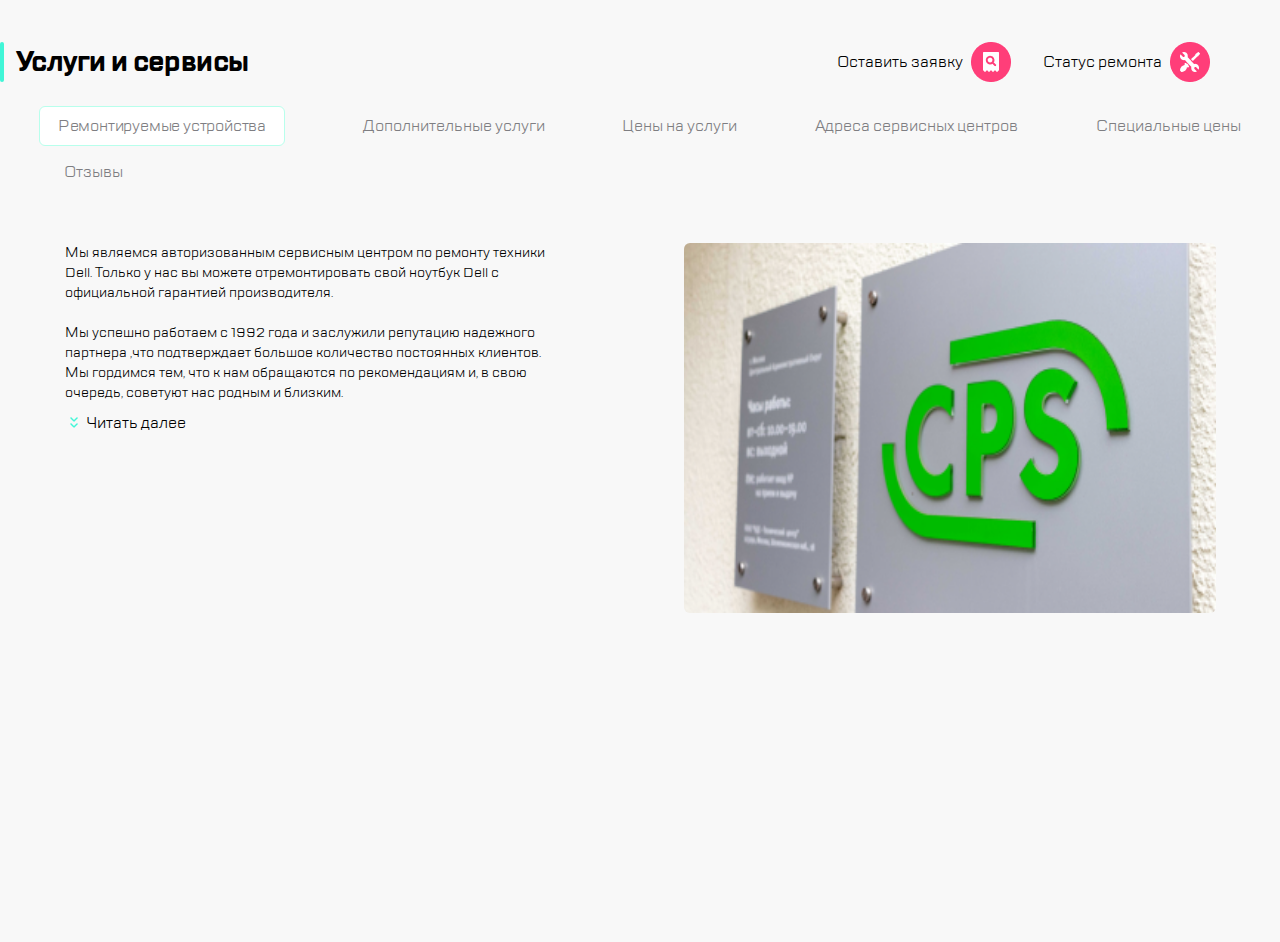
==== index.html @ 3fef799e "Rename figma.html to index.html" ====
<!doctype html>
<html lang="ru">
<head>
    <meta charset="UTF-8">
    <meta name="viewport"
          content="width=device-width, user-scalable=no, initial-scale=1.0, maximum-scale=1.0, minimum-scale=1.0">
    <meta http-equiv="X-UA-Compatible" content="ie=edge">
    <link rel="stylesheet" href="style.css">
<link rel="stylesheet" href="fonts/stylesheet.css">
    <meta name="viewport" content="width=device-width, initial-scale=1, maximum-scale=1 ">
    <title>Document</title>
</head>
<body>

<header class="header">
    <div class="header-burger"> <img src="img/header/burger.png" alt="меню"> </div>
    <div class="header-logo"> <img src="img/header/logo.png" alt="логотип"> </div>

    <nav class="header-menu">
               <ul class="header-menu__icon">
           <li class="header-menu__icon-1">
               <img src="img/header/call.png" alt="иконка телефон">
           </li>
            <li class="header-menu__icon-2">
                <img src="img/header/chat.png" alt=" иконка чат">
            </li>
            <li class="header-menu__icon-3">
                <img src="img/header/profile.png" alt=" иконка профиль">
            </li>
            <li  class="header-menu__icon-4">
        <img src="img/header/checkstatus.png" alt="иконка оставить заявку">
   <p class="header-menu__icon_active-text">Оставить заявку</p>
            </li>
                   <li class="header-menu__icon-5">
     <img src="img/header/repair.png" alt="иконка ремонт">
           <p class="header-menu__icon_active-text"> Статус ремонта</p>
            </li>
               </ul>
           </nav>
</header>

<main class="content">
    <section class="content-menu">
    <h1> Услуги и сервисы</h1>
    <ul class="content-menu__item">
        <li class="content-menu__item-list_1">Ремонтируемые устройства</li>
        <li class="content-menu__item-list_2">Дополнительные услуги</li>
        <li class="content-menu__item-list_3">Цены на услуги</li>
        <li class="content-menu__item-list_4">Адреса сервисных центров</li>
        <li class="content-menu__item-list_5">Специальные цены</li>
        <li class="content-menu__item-list_6">Отзывы</li>
    </ul>
    </section>

 <section class="content-about">
    <div class="content-about__text">
       <p class="content-about__text_part-one">Мы являемся авторизованным сервисным центром по ремонту техники Dell. Только у нас вы можете отремонтировать свой ноутбук Dell с официальной гарантией производителя.</p>
<br>
        <p class="content-about__text_part-two"> Мы успешно работаем с 1992 года и заслужили репутацию надежного партнера
        <span class="content-about__text_part-three">,что подтверждает большое количество постоянных клиентов. Мы гордимся тем, что к нам обращаются по рекомендациям и, в свою очередь, советуют нас родным и близким.</span></p>
        <p class="content-about__text_continuation"> <img  src="img/icon.png" alt="указатель вниз">
        Читать далее</p>
     </div>
     <div class="content-about__image"> <img alt="фото логотипа компании" src="img/bg.png"></div>

    </section>
  </main>
</body>
</html>
---- style.css ----
*{
    margin: 0;
    padding: 0;
}
body {
    overflow: scroll;
    font-family: 'TT Lakes';
}
li{
    text-decoration: none;
    list-style: none;
}
a{
    text-decoration: none;
}
/* Заголовок */

/* Заголовок-конец */

/* Главное меню */
.content{
    background-color: #f8f8f8;
}
h1{
    font-size: 28px;
    line-height: 40px;
    letter-spacing: -0.6000000238418579px;
    text-align: left;
    padding-left: 16px;
    padding-bottom: 24px;
}
h1::before{
    border-left: 4px solid #41f6d7;
    border-radius: 5px;
    height: 40px;
    content: "";
    left: 0;
    position: absolute;
}
.content-menu__item{
    display: flex;
    padding-bottom: 20px;
    justify-content: space-around;
    color:#7E7E82;
    align-items: center;
    height:40px;
}
.content-menu__item li:first-child{
    box-sizing: border-box;
    border: 1px solid #b8ffec;
    background-color: white;
    border-radius: 6px;
    width: 246px;
    height: 40px;
    text-align: center;
    size: 16px;
    line-height: 24px;
    padding-top: 7px;
    letter-spacing: -0.2px;
}
.content-about__text{
  margin-bottom: 0;
    font-size: 14px;
    line-height: 18px;
}
.content-about__text_continuation{
   font-size: 16px;
    padding-left: 5px;
    padding-top: 10px;
    padding-bottom: 10px;
}
.content-about__text_continuation img{
    padding-right: 5px;
}
/* Главное меню-конец */

@media (width: 320px)
{
body{
    width: 360px;
    height: 597px;
}
    .header{
        display: flex;
        height: 88px;
        width: 100%;
        justify-content: space-around;
    }
    .header::after{
        content: "";
        border: 1px solid #d9fff5;
        width: 100%;
        position: absolute;
        margin-top: 88px;
    }
    .header-logo{
        margin-top: 19px;
        margin-left: -20px;

    }
    .header-menu{
        padding-top: 28px;
    }
    .header-menu__icon{
        display: flex;
    }
    .header-menu__icon li{
        width: 40px;
        height: 40px;
    }
    .header-menu__icon-1,
    .header-menu__icon-2,
    .header-menu__icon-3{
        padding-right: 15px;
    }
    .header-menu__icon-4,
    .header-menu__icon-5 {
        padding-left:15px;
    }
    .header-logo::after{
        content: "";
        border-left: 2px solid #eaeaea;
        height: 32px;
        position: absolute;
        margin-top: 10px;
        margin-left: 15px;
    }
    .header-burger{
        padding-left: 16px;
        padding-right: 17px;
        padding-top: 24px;
    }
    .header-menu__icon-1,
    .header-menu__icon-2,
    .header-menu__icon-3{
    display: none;
}
    .header-menu__icon_active-text{
        display: none;
    }
    .content{
        min-height: 100vh;
    }
    .content-menu{
        padding-top: 24px;
    }
    .content-menu__item-list_6{
        display: none;
    }
    .content-menu ul li:not(:nth-child(1)) {
        display: none;
    }
    .content-about__text{
        padding-left: 16px;
        padding-right: 16px;
    }
    .content-about__text_part-three,
    .content-about__text_part-two{
         display: none;
     }
    .content-about__image{
        padding-top: 10px;
        width: 320px;
        height: 190px;
    }
}

@media (min-width: 768px) and (max-width: 1199px)
{
    body{
        height: 504px;
    }
    .header{
        display: flex;
        height: 88px;
        width: 100%;
        justify-content: space-around;
    }
    .header::after{
        content: "";
        border: 1px solid #d9fff5;
        width: 100%;
        position: absolute;
        margin-top: 88px;
    }
    .header-logo{
        margin-top: 19px;
        margin-left: -20px;

    }
    .header-menu{
        padding-top: 28px;
    }
    .header-menu__icon{
        display: flex;
    }
    .header-menu__icon li{
        width: 40px;
        height: 40px;
    }
    .header-menu__icon-1,
    .header-menu__icon-2,
    .header-menu__icon-3{
        padding-right: 15px;
    }
    .header-menu__icon-4,
    .header-menu__icon-5 {
        padding-left:15px;
    }
    .header-burger {
        padding-right: 17px;
        padding-top: 24px;
    }
    .header-burger::after{
        content: "";
        border-left: 2px solid #eaeaea;
        height: 32px;
        position: absolute;
        margin-top: 5px;
        margin-left: 15px;
    }

    .header-menu__icon-3::after{
         content: "";
         border-left: 2px solid #eaeaea;
         height: 32px;
         position: absolute;
         margin-left: 10px;
        margin-top: 5px;
     }
    .header-menu__icon_active-text{
        display: none;
    }
    .content-menu{
        width: 769px;
        padding-top: 28px;
    }
    .content-menu__item li:nth-child(4) {
         display: none;
     }
    .content-menu__item-list_6{
          display: none;
      }
    .content-about{
        display: flex;
    }
    .content-about__text{
        padding-left: 24px;
        padding-right: 40px;
        width: 312px;
        height: 120px;
        line-height: 20px;
    }

    .content-about__text_part-three{
          display: none;
      }

    .content-about__image img{
         width: 360px;
         height: 240px;
        border-radius: 6px;
     }

}

@media  (min-width: 1120px)
{
    .header{
       background: #f8f8f8;
        float: right;
    }
    .header-burger,
    .header-logo{
        display: none;
    }
    .header-menu__icon-1,
    .header-menu__icon-2,
    .header-menu__icon-3{
        display: none;
    }
    .header-menu__icon{
        display: flex;
        justify-content: flex-end;
        margin-right: 70px;
        padding-top: 42px;
    }
    .header-menu__icon-4,
    .header-menu__icon-5{
        display: flex;
       flex-direction: row-reverse;
    }
    .header-menu__icon_active-text{
        padding-top: 9px;
        padding-right: 8px;
        padding-left: 32px;
    }
    .content{
        height: 100vh;
        padding-top: 42px;
    }

    .content-menu__item{
        display: flex;
        flex-wrap: wrap;
        align-content: flex-start;
        height: 100%;

    }
    .content-menu__item-list_6{
        width: 90%;
        align-self: flex-start;
         padding-top: 15px;
    }
    .content-about{
         display: flex;
         justify-content: space-around;
         padding-top: 40px;
     }
    .content-about__text{
        width: 490px;
        line-height: 20px;
    }
    .content-about__text_part-three{

    }
    .content-about__image img{
         width: 532px;
         height: 370px;
        border-radius: 6px;
     }

}
---- fonts/stylesheet.css ----
@font-face {
    font-family: 'TT Lakes';
    src: url('TTLakes-Italic.eot');
    src: local('TT Lakes Italic'), local('TTLakes-Italic'),
        url('TTLakes-Italic.eot?#iefix') format('embedded-opentype'),
        url('TTLakes-Italic.woff') format('woff'),
        url('TTLakes-Italic.ttf') format('truetype');
    font-weight: normal;
    font-style: italic;
}

@font-face {
    font-family: 'TT Lakes Condensed';
    src: url('TTLakesCondensed-ExtraLight.eot');
    src: local('TT Lakes Condensed ExtraLight'), local('TTLakesCondensed-ExtraLight'),
        url('TTLakesCondensed-ExtraLight.eot?#iefix') format('embedded-opentype'),
        url('TTLakesCondensed-ExtraLight.woff') format('woff'),
        url('TTLakesCondensed-ExtraLight.ttf') format('truetype');
    font-weight: 200;
    font-style: normal;
}

@font-face {
    font-family: 'TT Lakes Compressed';
    src: url('TTLakesCompressed-Regular.eot');
    src: local('TT Lakes Compressed Regular'), local('TTLakesCompressed-Regular'),
        url('TTLakesCompressed-Regular.eot?#iefix') format('embedded-opentype'),
        url('TTLakesCompressed-Regular.woff') format('woff'),
        url('TTLakesCompressed-Regular.ttf') format('truetype');
    font-weight: normal;
    font-style: normal;
}

@font-face {
    font-family: 'TT Lakes Compressed';
    src: url('TTLakesCompressed-ThinItalic.eot');
    src: local('TT Lakes Compressed Thin Italic'), local('TTLakesCompressed-ThinItalic'),
        url('TTLakesCompressed-ThinItalic.eot?#iefix') format('embedded-opentype'),
        url('TTLakesCompressed-ThinItalic.woff') format('woff'),
        url('TTLakesCompressed-ThinItalic.ttf') format('truetype');
    font-weight: 100;
    font-style: italic;
}

@font-face {
    font-family: 'TT Lakes Condensed';
    src: url('TTLakesCondensed-Medium.eot');
    src: local('TT Lakes Condensed Medium'), local('TTLakesCondensed-Medium'),
        url('TTLakesCondensed-Medium.eot?#iefix') format('embedded-opentype'),
        url('TTLakesCondensed-Medium.woff') format('woff'),
        url('TTLakesCondensed-Medium.ttf') format('truetype');
    font-weight: 500;
    font-style: normal;
}

@font-face {
    font-family: 'TT Lakes Compressed';
    src: url('TTLakesCompressed-ExtraBoldItalic.eot');
    src: local('TT Lakes Compressed ExtraBold Italic'), local('TTLakesCompressed-ExtraBoldItalic'),
        url('TTLakesCompressed-ExtraBoldItalic.eot?#iefix') format('embedded-opentype'),
        url('TTLakesCompressed-ExtraBoldItalic.woff') format('woff'),
        url('TTLakesCompressed-ExtraBoldItalic.ttf') format('truetype');
    font-weight: 800;
    font-style: italic;
}

@font-face {
    font-family: 'TT Lakes';
    src: url('TTLakes-ExtraLightItalic.eot');
    src: local('TT Lakes ExtraLight Italic'), local('TTLakes-ExtraLightItalic'),
        url('TTLakes-ExtraLightItalic.eot?#iefix') format('embedded-opentype'),
        url('TTLakes-ExtraLightItalic.woff') format('woff'),
        url('TTLakes-ExtraLightItalic.ttf') format('truetype');
    font-weight: 200;
    font-style: italic;
}

@font-face {
    font-family: 'TT Lakes';
    src: url('TTLakes-LightItalic.eot');
    src: local('TT Lakes Light Italic'), local('TTLakes-LightItalic'),
        url('TTLakes-LightItalic.eot?#iefix') format('embedded-opentype'),
        url('TTLakes-LightItalic.woff') format('woff'),
        url('TTLakes-LightItalic.ttf') format('truetype');
    font-weight: 300;
    font-style: italic;
}

@font-face {
    font-family: 'TT Lakes';
    src: url('TTLakes-Thin.eot');
    src: local('TT Lakes Thin'), local('TTLakes-Thin'),
        url('TTLakes-Thin.eot?#iefix') format('embedded-opentype'),
        url('TTLakes-Thin.woff') format('woff'),
        url('TTLakes-Thin.ttf') format('truetype');
    font-weight: 100;
    font-style: normal;
}

@font-face {
    font-family: 'TT Lakes';
    src: url('TTLakes-DemiBoldItalic.eot');
    src: local('TT Lakes DemiBold Italic'), local('TTLakes-DemiBoldItalic'),
        url('TTLakes-DemiBoldItalic.eot?#iefix') format('embedded-opentype'),
        url('TTLakes-DemiBoldItalic.woff') format('woff'),
        url('TTLakes-DemiBoldItalic.ttf') format('truetype');
    font-weight: 600;
    font-style: italic;
}

@font-face {
    font-family: 'TT Lakes Condensed';
    src: url('TTLakesCondensed-Black.eot');
    src: local('TT Lakes Condensed Black'), local('TTLakesCondensed-Black'),
        url('TTLakesCondensed-Black.eot?#iefix') format('embedded-opentype'),
        url('TTLakesCondensed-Black.woff') format('woff'),
        url('TTLakesCondensed-Black.ttf') format('truetype');
    font-weight: 900;
    font-style: normal;
}

@font-face {
    font-family: 'TT Lakes Condensed';
    src: url('TTLakesCondensed-LightItalic.eot');
    src: local('TT Lakes Condensed Light Italic'), local('TTLakesCondensed-LightItalic'),
        url('TTLakesCondensed-LightItalic.eot?#iefix') format('embedded-opentype'),
        url('TTLakesCondensed-LightItalic.woff') format('woff'),
        url('TTLakesCondensed-LightItalic.ttf') format('truetype');
    font-weight: 300;
    font-style: italic;
}

@font-face {
    font-family: 'TT Lakes Condensed';
    src: url('TTLakesCondensed-DemiBold.eot');
    src: local('TT Lakes Condensed DemiBold'), local('TTLakesCondensed-DemiBold'),
        url('TTLakesCondensed-DemiBold.eot?#iefix') format('embedded-opentype'),
        url('TTLakesCondensed-DemiBold.woff') format('woff'),
        url('TTLakesCondensed-DemiBold.ttf') format('truetype');
    font-weight: 600;
    font-style: normal;
}

@font-face {
    font-family: 'TT Lakes Compressed';
    src: url('TTLakesCompressed-ExtraBold.eot');
    src: local('TT Lakes Compressed ExtraBold'), local('TTLakesCompressed-ExtraBold'),
        url('TTLakesCompressed-ExtraBold.eot?#iefix') format('embedded-opentype'),
        url('TTLakesCompressed-ExtraBold.woff') format('woff'),
        url('TTLakesCompressed-ExtraBold.ttf') format('truetype');
    font-weight: 800;
    font-style: normal;
}

@font-face {
    font-family: 'TT Lakes';
    src: url('TTLakes-ExtraBoldItalic.eot');
    src: local('TT Lakes ExtraBold Italic'), local('TTLakes-ExtraBoldItalic'),
        url('TTLakes-ExtraBoldItalic.eot?#iefix') format('embedded-opentype'),
        url('TTLakes-ExtraBoldItalic.woff') format('woff'),
        url('TTLakes-ExtraBoldItalic.ttf') format('truetype');
    font-weight: 800;
    font-style: italic;
}

@font-face {
    font-family: 'TT Lakes';
    src: url('TTLakes-ExtraLight.eot');
    src: local('TT Lakes ExtraLight'), local('TTLakes-ExtraLight'),
        url('TTLakes-ExtraLight.eot?#iefix') format('embedded-opentype'),
        url('TTLakes-ExtraLight.woff') format('woff'),
        url('TTLakes-ExtraLight.ttf') format('truetype');
    font-weight: 200;
    font-style: normal;
}

@font-face {
    font-family: 'TT Lakes Condensed';
    src: url('TTLakesCondensed-Bold.eot');
    src: local('TT Lakes Condensed Bold'), local('TTLakesCondensed-Bold'),
        url('TTLakesCondensed-Bold.eot?#iefix') format('embedded-opentype'),
        url('TTLakesCondensed-Bold.woff') format('woff'),
        url('TTLakesCondensed-Bold.ttf') format('truetype');
    font-weight: bold;
    font-style: normal;
}

@font-face {
    font-family: 'TT Lakes Condensed';
    src: url('TTLakesCondensed-ThinItalic.eot');
    src: local('TT Lakes Condensed Thin Italic'), local('TTLakesCondensed-ThinItalic'),
        url('TTLakesCondensed-ThinItalic.eot?#iefix') format('embedded-opentype'),
        url('TTLakesCondensed-ThinItalic.woff') format('woff'),
        url('TTLakesCondensed-ThinItalic.ttf') format('truetype');
    font-weight: 100;
    font-style: italic;
}

@font-face {
    font-family: 'TT Lakes Condensed';
    src: url('TTLakesCondensed-ExtraBoldItalic.eot');
    src: local('TT Lakes Condensed ExtraBold Italic'), local('TTLakesCondensed-ExtraBoldItalic'),
        url('TTLakesCondensed-ExtraBoldItalic.eot?#iefix') format('embedded-opentype'),
        url('TTLakesCondensed-ExtraBoldItalic.woff') format('woff'),
        url('TTLakesCondensed-ExtraBoldItalic.ttf') format('truetype');
    font-weight: 800;
    font-style: italic;
}

@font-face {
    font-family: 'TT Lakes Compressed';
    src: url('TTLakesCompressed-Medium.eot');
    src: local('TT Lakes Compressed Medium'), local('TTLakesCompressed-Medium'),
        url('TTLakesCompressed-Medium.eot?#iefix') format('embedded-opentype'),
        url('TTLakesCompressed-Medium.woff') format('woff'),
        url('TTLakesCompressed-Medium.ttf') format('truetype');
    font-weight: 500;
    font-style: normal;
}

@font-face {
    font-family: 'TT Lakes Condensed';
    src: url('TTLakesCondensed-Thin.eot');
    src: local('TT Lakes Condensed Thin'), local('TTLakesCondensed-Thin'),
        url('TTLakesCondensed-Thin.eot?#iefix') format('embedded-opentype'),
        url('TTLakesCondensed-Thin.woff') format('woff'),
        url('TTLakesCondensed-Thin.ttf') format('truetype');
    font-weight: 100;
    font-style: normal;
}

@font-face {
    font-family: 'TT Lakes Compressed';
    src: url('TTLakesCompressed-Italic.eot');
    src: local('TT Lakes Compressed Italic'), local('TTLakesCompressed-Italic'),
        url('TTLakesCompressed-Italic.eot?#iefix') format('embedded-opentype'),
        url('TTLakesCompressed-Italic.woff') format('woff'),
        url('TTLakesCompressed-Italic.ttf') format('truetype');
    font-weight: normal;
    font-style: italic;
}

@font-face {
    font-family: 'TT Lakes Compressed';
    src: url('TTLakesCompressed-Light.eot');
    src: local('TT Lakes Compressed Light'), local('TTLakesCompressed-Light'),
        url('TTLakesCompressed-Light.eot?#iefix') format('embedded-opentype'),
        url('TTLakesCompressed-Light.woff') format('woff'),
        url('TTLakesCompressed-Light.ttf') format('truetype');
    font-weight: 300;
    font-style: normal;
}

@font-face {
    font-family: 'TT Lakes Compressed';
    src: url('TTLakesCompressed-LightItalic.eot');
    src: local('TT Lakes Compressed Light Italic'), local('TTLakesCompressed-LightItalic'),
        url('TTLakesCompressed-LightItalic.eot?#iefix') format('embedded-opentype'),
        url('TTLakesCompressed-LightItalic.woff') format('woff'),
        url('TTLakesCompressed-LightItalic.ttf') format('truetype');
    font-weight: 300;
    font-style: italic;
}

@font-face {
    font-family: 'TT Lakes Condensed';
    src: url('TTLakesCondensed-Regular.eot');
    src: local('TT Lakes Condensed Regular'), local('TTLakesCondensed-Regular'),
        url('TTLakesCondensed-Regular.eot?#iefix') format('embedded-opentype'),
        url('TTLakesCondensed-Regular.woff') format('woff'),
        url('TTLakesCondensed-Regular.ttf') format('truetype');
    font-weight: normal;
    font-style: normal;
}

@font-face {
    font-family: 'TT Lakes Condensed';
    src: url('TTLakesCondensed-Light.eot');
    src: local('TT Lakes Condensed Light'), local('TTLakesCondensed-Light'),
        url('TTLakesCondensed-Light.eot?#iefix') format('embedded-opentype'),
        url('TTLakesCondensed-Light.woff') format('woff'),
        url('TTLakesCondensed-Light.ttf') format('truetype');
    font-weight: 300;
    font-style: normal;
}

@font-face {
    font-family: 'TT Lakes';
    src: url('TTLakes-Bold.eot');
    src: local('TT Lakes Bold'), local('TTLakes-Bold'),
        url('TTLakes-Bold.eot?#iefix') format('embedded-opentype'),
        url('TTLakes-Bold.woff') format('woff'),
        url('TTLakes-Bold.ttf') format('truetype');
    font-weight: bold;
    font-style: normal;
}

@font-face {
    font-family: 'TT Lakes';
    src: url('TTLakes-DemiBold.eot');
    src: local('TT Lakes DemiBold'), local('TTLakes-DemiBold'),
        url('TTLakes-DemiBold.eot?#iefix') format('embedded-opentype'),
        url('TTLakes-DemiBold.woff') format('woff'),
        url('TTLakes-DemiBold.ttf') format('truetype');
    font-weight: 600;
    font-style: normal;
}

@font-face {
    font-family: 'TT Lakes Compressed';
    src: url('TTLakesCompressed-Thin.eot');
    src: local('TT Lakes Compressed Thin'), local('TTLakesCompressed-Thin'),
        url('TTLakesCompressed-Thin.eot?#iefix') format('embedded-opentype'),
        url('TTLakesCompressed-Thin.woff') format('woff'),
        url('TTLakesCompressed-Thin.ttf') format('truetype');
    font-weight: 100;
    font-style: normal;
}

@font-face {
    font-family: 'TT Lakes';
    src: url('TTLakes-Black.eot');
    src: local('TT Lakes Black'), local('TTLakes-Black'),
        url('TTLakes-Black.eot?#iefix') format('embedded-opentype'),
        url('TTLakes-Black.woff') format('woff'),
        url('TTLakes-Black.ttf') format('truetype');
    font-weight: 900;
    font-style: normal;
}

@font-face {
    font-family: 'TT Lakes';
    src: url('TTLakes-MediumItalic.eot');
    src: local('TT Lakes Medium Italic'), local('TTLakes-MediumItalic'),
        url('TTLakes-MediumItalic.eot?#iefix') format('embedded-opentype'),
        url('TTLakes-MediumItalic.woff') format('woff'),
        url('TTLakes-MediumItalic.ttf') format('truetype');
    font-weight: 500;
    font-style: italic;
}

@font-face {
    font-family: 'TT Lakes Condensed';
    src: url('TTLakesCondensed-ExtraBold.eot');
    src: local('TT Lakes Condensed ExtraBold'), local('TTLakesCondensed-ExtraBold'),
        url('TTLakesCondensed-ExtraBold.eot?#iefix') format('embedded-opentype'),
        url('TTLakesCondensed-ExtraBold.woff') format('woff'),
        url('TTLakesCondensed-ExtraBold.ttf') format('truetype');
    font-weight: 800;
    font-style: normal;
}

@font-face {
    font-family: 'TT Lakes Condensed';
    src: url('TTLakesCondensed-ExtraLightItalic.eot');
    src: local('TT Lakes Condensed ExtraLight Italic'), local('TTLakesCondensed-ExtraLightItalic'),
        url('TTLakesCondensed-ExtraLightItalic.eot?#iefix') format('embedded-opentype'),
        url('TTLakesCondensed-ExtraLightItalic.woff') format('woff'),
        url('TTLakesCondensed-ExtraLightItalic.ttf') format('truetype');
    font-weight: 200;
    font-style: italic;
}

@font-face {
    font-family: 'TT Lakes';
    src: url('TTLakes-Medium.eot');
    src: local('TT Lakes Medium'), local('TTLakes-Medium'),
        url('TTLakes-Medium.eot?#iefix') format('embedded-opentype'),
        url('TTLakes-Medium.woff') format('woff'),
        url('TTLakes-Medium.ttf') format('truetype');
    font-weight: 500;
    font-style: normal;
}

@font-face {
    font-family: 'TT Lakes Condensed';
    src: url('TTLakesCondensed-DemiBoldItalic.eot');
    src: local('TT Lakes Condensed DemiBold Italic'), local('TTLakesCondensed-DemiBoldItalic'),
        url('TTLakesCondensed-DemiBoldItalic.eot?#iefix') format('embedded-opentype'),
        url('TTLakesCondensed-DemiBoldItalic.woff') format('woff'),
        url('TTLakesCondensed-DemiBoldItalic.ttf') format('truetype');
    font-weight: 600;
    font-style: italic;
}

@font-face {
    font-family: 'TT Lakes Compressed';
    src: url('TTLakesCompressed-BoldItalic.eot');
    src: local('TT Lakes Compressed Bold Italic'), local('TTLakesCompressed-BoldItalic'),
        url('TTLakesCompressed-BoldItalic.eot?#iefix') format('embedded-opentype'),
        url('TTLakesCompressed-BoldItalic.woff') format('woff'),
        url('TTLakesCompressed-BoldItalic.ttf') format('truetype');
    font-weight: bold;
    font-style: italic;
}

@font-face {
    font-family: 'TT Lakes Compressed';
    src: url('TTLakesCompressed-ExtraLightItalic.eot');
    src: local('TT Lakes Compressed ExtraLight Italic'), local('TTLakesCompressed-ExtraLightItalic'),
        url('TTLakesCompressed-ExtraLightItalic.eot?#iefix') format('embedded-opentype'),
        url('TTLakesCompressed-ExtraLightItalic.woff') format('woff'),
        url('TTLakesCompressed-ExtraLightItalic.ttf') format('truetype');
    font-weight: 200;
    font-style: italic;
}

@font-face {
    font-family: 'TT Lakes';
    src: url('TTLakes-Regular.eot');
    src: local('TT Lakes Regular'), local('TTLakes-Regular'),
        url('TTLakes-Regular.eot?#iefix') format('embedded-opentype'),
        url('TTLakes-Regular.woff') format('woff'),
        url('TTLakes-Regular.ttf') format('truetype');
    font-weight: normal;
    font-style: normal;
}

@font-face {
    font-family: 'TT Lakes';
    src: url('TTLakes-BoldItalic.eot');
    src: local('TT Lakes Bold Italic'), local('TTLakes-BoldItalic'),
        url('TTLakes-BoldItalic.eot?#iefix') format('embedded-opentype'),
        url('TTLakes-BoldItalic.woff') format('woff'),
        url('TTLakes-BoldItalic.ttf') format('truetype');
    font-weight: bold;
    font-style: italic;
}

@font-face {
    font-family: 'TT Lakes Condensed';
    src: url('TTLakesCondensed-MediumItalic.eot');
    src: local('TT Lakes Condensed Medium Italic'), local('TTLakesCondensed-MediumItalic'),
        url('TTLakesCondensed-MediumItalic.eot?#iefix') format('embedded-opentype'),
        url('TTLakesCondensed-MediumItalic.woff') format('woff'),
        url('TTLakesCondensed-MediumItalic.ttf') format('truetype');
    font-weight: 500;
    font-style: italic;
}

@font-face {
    font-family: 'TT Lakes Condensed';
    src: url('TTLakesCondensed-Italic.eot');
    src: local('TT Lakes Condensed Italic'), local('TTLakesCondensed-Italic'),
        url('TTLakesCondensed-Italic.eot?#iefix') format('embedded-opentype'),
        url('TTLakesCondensed-Italic.woff') format('woff'),
        url('TTLakesCondensed-Italic.ttf') format('truetype');
    font-weight: normal;
    font-style: italic;
}

@font-face {
    font-family: 'TT Lakes';
    src: url('TTLakes-ThinItalic.eot');
    src: local('TT Lakes Thin Italic'), local('TTLakes-ThinItalic'),
        url('TTLakes-ThinItalic.eot?#iefix') format('embedded-opentype'),
        url('TTLakes-ThinItalic.woff') format('woff'),
        url('TTLakes-ThinItalic.ttf') format('truetype');
    font-weight: 100;
    font-style: italic;
}

@font-face {
    font-family: 'TT Lakes Compressed';
    src: url('TTLakesCompressed-DemiBold.eot');
    src: local('TT Lakes Compressed DemiBold'), local('TTLakesCompressed-DemiBold'),
        url('TTLakesCompressed-DemiBold.eot?#iefix') format('embedded-opentype'),
        url('TTLakesCompressed-DemiBold.woff') format('woff'),
        url('TTLakesCompressed-DemiBold.ttf') format('truetype');
    font-weight: 600;
    font-style: normal;
}

@font-face {
    font-family: 'TT Lakes';
    src: url('TTLakes-BlackItalic.eot');
    src: local('TT Lakes Black Italic'), local('TTLakes-BlackItalic'),
        url('TTLakes-BlackItalic.eot?#iefix') format('embedded-opentype'),
        url('TTLakes-BlackItalic.woff') format('woff'),
        url('TTLakes-BlackItalic.ttf') format('truetype');
    font-weight: 900;
    font-style: italic;
}

@font-face {
    font-family: 'TT Lakes Compressed';
    src: url('TTLakesCompressed-Bold.eot');
    src: local('TT Lakes Compressed Bold'), local('TTLakesCompressed-Bold'),
        url('TTLakesCompressed-Bold.eot?#iefix') format('embedded-opentype'),
        url('TTLakesCompressed-Bold.woff') format('woff'),
        url('TTLakesCompressed-Bold.ttf') format('truetype');
    font-weight: bold;
    font-style: normal;
}

@font-face {
    font-family: 'TT Lakes Condensed';
    src: url('TTLakesCondensed-BlackItalic.eot');
    src: local('TT Lakes Condensed Black Italic'), local('TTLakesCondensed-BlackItalic'),
        url('TTLakesCondensed-BlackItalic.eot?#iefix') format('embedded-opentype'),
        url('TTLakesCondensed-BlackItalic.woff') format('woff'),
        url('TTLakesCondensed-BlackItalic.ttf') format('truetype');
    font-weight: 900;
    font-style: italic;
}

@font-face {
    font-family: 'TT Lakes Compressed';
    src: url('TTLakesCompressed-MediumItalic.eot');
    src: local('TT Lakes Compressed Medium Italic'), local('TTLakesCompressed-MediumItalic'),
        url('TTLakesCompressed-MediumItalic.eot?#iefix') format('embedded-opentype'),
        url('TTLakesCompressed-MediumItalic.woff') format('woff'),
        url('TTLakesCompressed-MediumItalic.ttf') format('truetype');
    font-weight: 500;
    font-style: italic;
}

@font-face {
    font-family: 'TT Lakes Condensed';
    src: url('TTLakesCondensed-BoldItalic.eot');
    src: local('TT Lakes Condensed Bold Italic'), local('TTLakesCondensed-BoldItalic'),
        url('TTLakesCondensed-BoldItalic.eot?#iefix') format('embedded-opentype'),
        url('TTLakesCondensed-BoldItalic.woff') format('woff'),
        url('TTLakesCondensed-BoldItalic.ttf') format('truetype');
    font-weight: bold;
    font-style: italic;
}

@font-face {
    font-family: 'TT Lakes Compressed';
    src: url('TTLakesCompressed-ExtraLight.eot');
    src: local('TT Lakes Compressed ExtraLight'), local('TTLakesCompressed-ExtraLight'),
        url('TTLakesCompressed-ExtraLight.eot?#iefix') format('embedded-opentype'),
        url('TTLakesCompressed-ExtraLight.woff') format('woff'),
        url('TTLakesCompressed-ExtraLight.ttf') format('truetype');
    font-weight: 200;
    font-style: normal;
}

@font-face {
    font-family: 'TT Lakes';
    src: url('TTLakes-ExtraBold.eot');
    src: local('TT Lakes ExtraBold'), local('TTLakes-ExtraBold'),
        url('TTLakes-ExtraBold.eot?#iefix') format('embedded-opentype'),
        url('TTLakes-ExtraBold.woff') format('woff'),
        url('TTLakes-ExtraBold.ttf') format('truetype');
    font-weight: 800;
    font-style: normal;
}

@font-face {
    font-family: 'TT Lakes Compressed';
    src: url('TTLakesCompressed-DemiBoldItalic.eot');
    src: local('TT Lakes Compressed DemiBold Italic'), local('TTLakesCompressed-DemiBoldItalic'),
        url('TTLakesCompressed-DemiBoldItalic.eot?#iefix') format('embedded-opentype'),
        url('TTLakesCompressed-DemiBoldItalic.woff') format('woff'),
        url('TTLakesCompressed-DemiBoldItalic.ttf') format('truetype');
    font-weight: 600;
    font-style: italic;
}

@font-face {
    font-family: 'TT Lakes Compressed';
    src: url('TTLakesCompressed-BlackItalic.eot');
    src: local('TT Lakes Compressed Black Italic'), local('TTLakesCompressed-BlackItalic'),
        url('TTLakesCompressed-BlackItalic.eot?#iefix') format('embedded-opentype'),
        url('TTLakesCompressed-BlackItalic.woff') format('woff'),
        url('TTLakesCompressed-BlackItalic.ttf') format('truetype');
    font-weight: 900;
    font-style: italic;
}

@font-face {
    font-family: 'TT Lakes';
    src: url('TTLakes-Light.eot');
    src: local('TT Lakes Light'), local('TTLakes-Light'),
        url('TTLakes-Light.eot?#iefix') format('embedded-opentype'),
        url('TTLakes-Light.woff') format('woff'),
        url('TTLakes-Light.ttf') format('truetype');
    font-weight: 300;
    font-style: normal;
}

@font-face {
    font-family: 'TT Lakes Compressed';
    src: url('TTLakesCompressed-Black.eot');
    src: local('TT Lakes Compressed Black'), local('TTLakesCompressed-Black'),
        url('TTLakesCompressed-Black.eot?#iefix') format('embedded-opentype'),
        url('TTLakesCompressed-Black.woff') format('woff'),
        url('TTLakesCompressed-Black.ttf') format('truetype');
    font-weight: 900;
    font-style: normal;
}
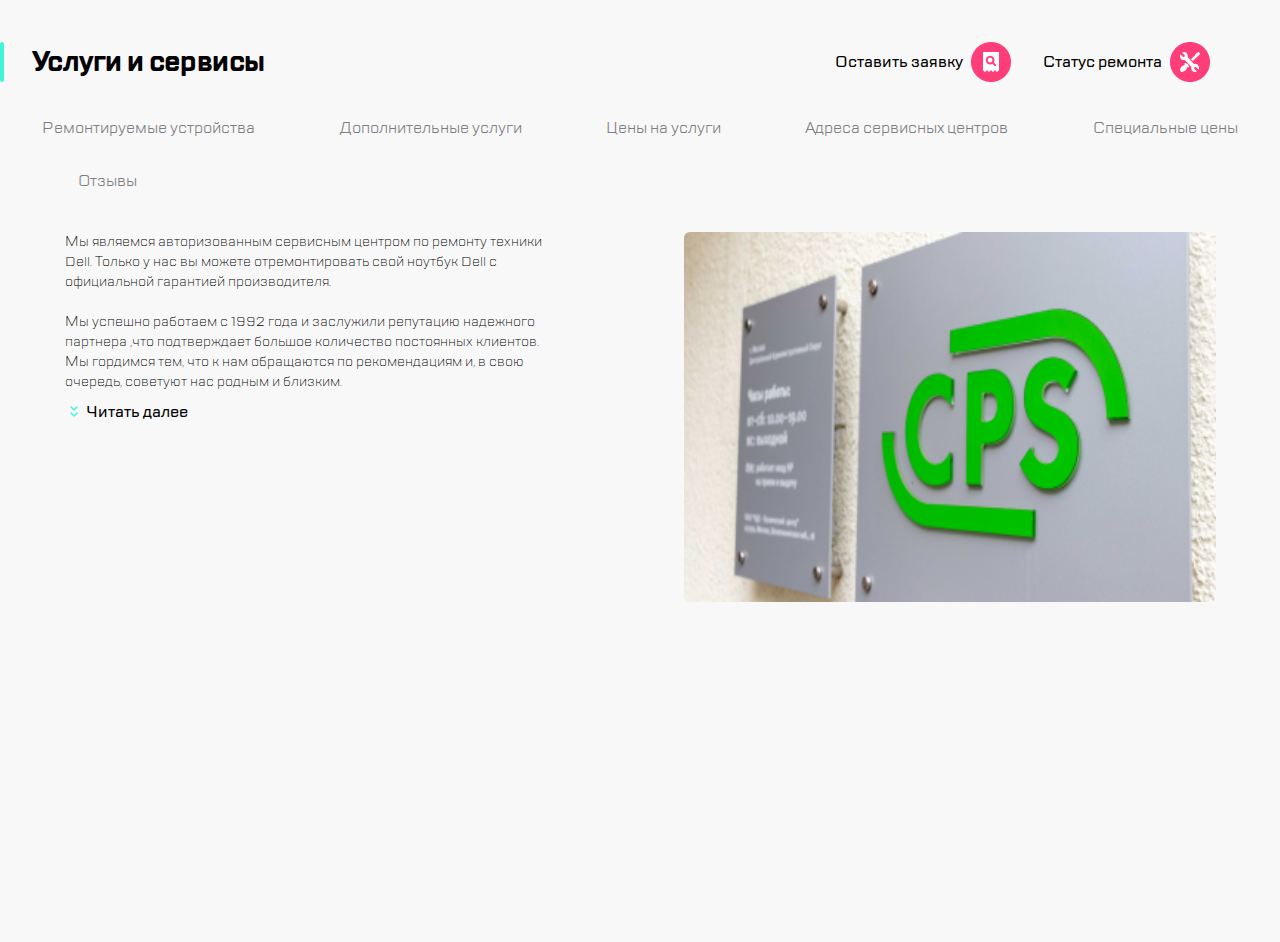
==== commit df8dd3e8: "change the font, indents, adapted." ====
--- a/index.html
+++ b/index.html
@@ -1,69 +1,70 @@
 <!doctype html>
 <html lang="ru">
 <head>
-    <meta charset="UTF-8">
-    <meta name="viewport"
-          content="width=device-width, user-scalable=no, initial-scale=1.0, maximum-scale=1.0, minimum-scale=1.0">
-    <meta http-equiv="X-UA-Compatible" content="ie=edge">
-    <link rel="stylesheet" href="style.css">
-<link rel="stylesheet" href="fonts/stylesheet.css">
-    <meta name="viewport" content="width=device-width, initial-scale=1, maximum-scale=1 ">
-    <title>Document</title>
+  <meta charset="UTF-8">
+  <meta content="width=device-width, user-scalable=no, initial-scale=1.0, maximum-scale=1.0, minimum-scale=1.0"
+        name="viewport">
+  <meta content="ie=edge" http-equiv="X-UA-Compatible">
+  <link href="style.css" rel="stylesheet">
+  <meta content="width=device-width, initial-scale=1, maximum-scale=1 " name="viewport">
+  <title>Document</title>
 </head>
-<body>
+<body style='overflow-x:hidden;'>
 
 <header class="header">
-    <div class="header-burger"> <img src="img/header/burger.png" alt="меню"> </div>
-    <div class="header-logo"> <img src="img/header/logo.png" alt="логотип"> </div>
+  <div class="header-burger"><img alt="меню" src="img/header/burger.png"></div>
+  <div class="header-logo"><img alt="логотип" src="img/header/logo.png"></div>
 
-    <nav class="header-menu">
-               <ul class="header-menu__icon">
-           <li class="header-menu__icon-1">
-               <img src="img/header/call.png" alt="иконка телефон">
-           </li>
-            <li class="header-menu__icon-2">
-                <img src="img/header/chat.png" alt=" иконка чат">
-            </li>
-            <li class="header-menu__icon-3">
-                <img src="img/header/profile.png" alt=" иконка профиль">
-            </li>
-            <li  class="header-menu__icon-4">
-        <img src="img/header/checkstatus.png" alt="иконка оставить заявку">
-   <p class="header-menu__icon_active-text">Оставить заявку</p>
-            </li>
-                   <li class="header-menu__icon-5">
-     <img src="img/header/repair.png" alt="иконка ремонт">
-           <p class="header-menu__icon_active-text"> Статус ремонта</p>
-            </li>
-               </ul>
-           </nav>
+  <nav class="header-menu">
+    <ul class="header-menu__icon">
+      <li class="header-menu__icon-1">
+        <img alt="иконка телефон" src="img/header/call.png">
+      </li>
+      <li class="header-menu__icon-2">
+        <img alt=" иконка чат" src="img/header/chat.png">
+      </li>
+      <li class="header-menu__icon-3">
+        <img alt=" иконка профиль" src="img/header/profile.png">
+      </li>
+      <li class="header-menu__icon-4">
+        <img alt="иконка оставить заявку" src="img/header/checkstatus.png">
+        <p class="header-menu__icon_active-text">Оставить заявку</p>
+      </li>
+      <li class="header-menu__icon-5">
+        <img alt="иконка ремонт" src="img/header/repair.png">
+        <p class="header-menu__icon_active-text"> Статус ремонта</p>
+      </li>
+    </ul>
+  </nav>
 </header>
 
 <main class="content">
-    <section class="content-menu">
+  <section class="content-menu">
     <h1> Услуги и сервисы</h1>
     <ul class="content-menu__item">
-        <li class="content-menu__item-list_1">Ремонтируемые устройства</li>
-        <li class="content-menu__item-list_2">Дополнительные услуги</li>
-        <li class="content-menu__item-list_3">Цены на услуги</li>
-        <li class="content-menu__item-list_4">Адреса сервисных центров</li>
-        <li class="content-menu__item-list_5">Специальные цены</li>
-        <li class="content-menu__item-list_6">Отзывы</li>
+      <li class="content-menu__item-list_1"><a href="#" title="читать подробнее"> Ремонтируемые устройства</a></li>
+      <li class="content-menu__item-list_2"><a href="#">Дополнительные услуги</a></li>
+      <li class="content-menu__item-list_3"><a href="#">Цены на услуги</a></li>
+      <li class="content-menu__item-list_4"><a href="#">Адреса сервисных центров</a></li>
+      <li class="content-menu__item-list_5"><a href="#">Специальные цены</a></li>
     </ul>
-    </section>
+    <span class="content-menu__item-list_6"><a href="#">Отзывы</a></span>
+  </section>
 
- <section class="content-about">
+  <section class="content-about">
     <div class="content-about__text">
-       <p class="content-about__text_part-one">Мы являемся авторизованным сервисным центром по ремонту техники Dell. Только у нас вы можете отремонтировать свой ноутбук Dell с официальной гарантией производителя.</p>
-<br>
-        <p class="content-about__text_part-two"> Мы успешно работаем с 1992 года и заслужили репутацию надежного партнера
-        <span class="content-about__text_part-three">,что подтверждает большое количество постоянных клиентов. Мы гордимся тем, что к нам обращаются по рекомендациям и, в свою очередь, советуют нас родным и близким.</span></p>
-        <p class="content-about__text_continuation"> <img  src="img/icon.png" alt="указатель вниз">
+      <p class="content-about__text_part-one">Мы являемся авторизованным сервисным центром по ремонту техники Dell.
+        Только у нас вы можете отремонтировать свой ноутбук Dell с официальной гарантией производителя.</p>
+      <br>
+      <p class="content-about__text_part-two"> Мы успешно работаем с 1992 года и заслужили репутацию надежного партнера
+        <span class="content-about__text_part-three">,что подтверждает большое количество постоянных клиентов. Мы гордимся тем, что к нам обращаются по рекомендациям и, в свою очередь, советуют нас родным и близким.</span>
+      </p>
+      <p class="content-about__text_continuation"><img alt="указатель вниз" src="img/icon.png">
         Читать далее</p>
-     </div>
-     <div class="content-about__image"> <img alt="фото логотипа компании" src="img/bg.png"></div>
+    </div>
+    <div class="content-about__image"><img alt="фото логотипа компании" src="img/bg.png"></div>
 
-    </section>
-  </main>
+  </section>
+</main>
 </body>
 </html>
--- a/style.css
+++ b/style.css
@@ -1,27 +1,48 @@
-*{
+@font-face {
+    font-family: 'Light';
+    src: url("TTLakes-Light.ttf");
+}
+
+@font-face {
+    font-family: 'Bold';
+    src: url("TTLakes-Bold.ttf");
+}
+
+@font-face {
+    font-family: 'Medium';
+    src: url("TTLakes-Medium.ttf");
+}
+
+@font-face {
+    font-family: 'Regular';
+    src: url("TTLakes-Regular.ttf");
+}
+
+* {
     margin: 0;
     padding: 0;
 }
+
 body {
     overflow: scroll;
-    font-family: 'TT Lakes';
-}
-li{
+}
+
+li {
     text-decoration: none;
     list-style: none;
 }
-a{
+
+a {
     text-decoration: none;
-}
-/* Заголовок */
-
-/* Заголовок-конец */
-
-/* Главное меню */
-.content{
+    color: #7E7E82;
+}
+
+.content {
     background-color: #f8f8f8;
 }
-h1{
+
+h1 {
+    font-family: 'Bold', serif;
     font-size: 28px;
     line-height: 40px;
     letter-spacing: -0.6000000238418579px;
@@ -29,7 +50,8 @@
     padding-left: 16px;
     padding-bottom: 24px;
 }
-h1::before{
+
+h1::before {
     border-left: 4px solid #41f6d7;
     border-radius: 5px;
     height: 40px;
@@ -37,87 +59,99 @@
     left: 0;
     position: absolute;
 }
-.content-menu__item{
+
+.content-menu__item {
     display: flex;
     padding-bottom: 20px;
     justify-content: space-around;
-    color:#7E7E82;
-    align-items: center;
-    height:40px;
-}
-.content-menu__item li:first-child{
+    color: #7E7E82;
+    font-family: 'Regular', serif;
+    font-size: 16px;
+    line-height: 24px;
+
+}
+
+.content-menu__item li {
+    padding: 8px 10px 8px 10px;
+    border: 2px solid transparent;
+}
+
+.content-menu__item li:hover {
     box-sizing: border-box;
-    border: 1px solid #b8ffec;
+    border: 2px solid #b8ffec;
     background-color: white;
     border-radius: 6px;
-    width: 246px;
-    height: 40px;
-    text-align: center;
-    size: 16px;
-    line-height: 24px;
-    padding-top: 7px;
-    letter-spacing: -0.2px;
-}
-.content-about__text{
-  margin-bottom: 0;
+    transition-duration: 0.2s;
+}
+
+
+.content-about__text {
+    margin-bottom: 0;
     font-size: 14px;
     line-height: 18px;
-}
-.content-about__text_continuation{
-   font-size: 16px;
+    font-family: 'Light', serif;
+}
+
+.content-about__text_continuation {
+    font-size: 16px;
     padding-left: 5px;
     padding-top: 10px;
     padding-bottom: 10px;
-}
-.content-about__text_continuation img{
+    font-family: 'Medium', serif;
+}
+
+.content-about__text_continuation img {
     padding-right: 5px;
 }
-/* Главное меню-конец */
-
-@media (width: 320px)
-{
-body{
-    width: 360px;
-    height: 597px;
-}
-    .header{
+
+@media (min-width: 320px) and (max-width: 767px) {
+
+    .header {
         display: flex;
         height: 88px;
         width: 100%;
         justify-content: space-around;
     }
-    .header::after{
+
+    .header::after {
         content: "";
         border: 1px solid #d9fff5;
         width: 100%;
         position: absolute;
         margin-top: 88px;
     }
-    .header-logo{
+
+    .header-logo {
         margin-top: 19px;
         margin-left: -20px;
 
     }
-    .header-menu{
+
+    .header-menu {
         padding-top: 28px;
     }
-    .header-menu__icon{
-        display: flex;
-    }
-    .header-menu__icon li{
+
+    .header-menu__icon {
+        display: flex;
+    }
+
+    .header-menu__icon li {
         width: 40px;
         height: 40px;
     }
+
     .header-menu__icon-1,
     .header-menu__icon-2,
-    .header-menu__icon-3{
+    .header-menu__icon-3 {
         padding-right: 15px;
     }
+
     .header-menu__icon-4,
     .header-menu__icon-5 {
-        padding-left:15px;
-    }
-    .header-logo::after{
+        padding-left: 15px;
+    }
+
+    .header-logo::after {
         content: "";
         border-left: 2px solid #eaeaea;
         height: 32px;
@@ -125,93 +159,117 @@
         margin-top: 10px;
         margin-left: 15px;
     }
-    .header-burger{
+
+    .header-burger {
         padding-left: 16px;
         padding-right: 17px;
         padding-top: 24px;
     }
+
     .header-menu__icon-1,
     .header-menu__icon-2,
-    .header-menu__icon-3{
-    display: none;
-}
-    .header-menu__icon_active-text{
-        display: none;
-    }
-    .content{
+    .header-menu__icon-3 {
+        display: none;
+    }
+
+    .header-menu__icon_active-text {
+        display: none;
+    }
+
+    h1 {
+        padding-left: 16px;
+    }
+
+    .content {
         min-height: 100vh;
-    }
-    .content-menu{
+        min-width: 100%;
+    }
+
+    .content-menu {
         padding-top: 24px;
     }
-    .content-menu__item-list_6{
-        display: none;
-    }
+
+    .content-menu__item-list_6 {
+        display: none;
+    }
+
     .content-menu ul li:not(:nth-child(1)) {
         display: none;
     }
-    .content-about__text{
+
+    .content-about__text {
         padding-left: 16px;
         padding-right: 16px;
     }
+
     .content-about__text_part-three,
-    .content-about__text_part-two{
-         display: none;
-     }
-    .content-about__image{
+    .content-about__text_part-two {
+        display: none;
+    }
+
+    .content-about__image img {
         padding-top: 10px;
-        width: 320px;
+        width: 100%;
         height: 190px;
     }
 }
 
-@media (min-width: 768px) and (max-width: 1199px)
-{
-    body{
+@media (min-width: 768px) and (max-width: 1199px) {
+    body {
         height: 504px;
     }
-    .header{
+
+    .header {
         display: flex;
         height: 88px;
         width: 100%;
         justify-content: space-around;
     }
-    .header::after{
+
+    .header::after {
         content: "";
         border: 1px solid #d9fff5;
         width: 100%;
         position: absolute;
         margin-top: 88px;
     }
-    .header-logo{
+
+    .header-logo {
         margin-top: 19px;
         margin-left: -20px;
 
     }
-    .header-menu{
+
+    .header-menu {
         padding-top: 28px;
     }
-    .header-menu__icon{
-        display: flex;
-    }
-    .header-menu__icon li{
+
+    .header-menu__icon {
+        display: flex;
+    }
+
+    .header-menu__icon li {
         width: 40px;
         height: 40px;
     }
+
     .header-menu__icon-1,
     .header-menu__icon-2,
-    .header-menu__icon-3{
+    .header-menu__icon-3 {
         padding-right: 15px;
     }
+
     .header-menu__icon-4,
     .header-menu__icon-5 {
-        padding-left:15px;
-    }
+        padding-left: 15px;
+    }
+
     .header-burger {
         padding-right: 17px;
         padding-top: 24px;
     }
-    .header-burger::after{
+
+    .header-burger::after {
         content: "";
         border-left: 2px solid #eaeaea;
         height: 32px;
@@ -220,31 +278,42 @@
         margin-left: 15px;
     }
 
-    .header-menu__icon-3::after{
-         content: "";
-         border-left: 2px solid #eaeaea;
-         height: 32px;
-         position: absolute;
-         margin-left: 10px;
+    .header-menu__icon-3::after {
+        content: "";
+        border-left: 2px solid #eaeaea;
+        height: 32px;
+        position: absolute;
+        margin-left: 10px;
         margin-top: 5px;
-     }
-    .header-menu__icon_active-text{
-        display: none;
-    }
-    .content-menu{
+    }
+
+    .header-menu__icon_active-text {
+        display: none;
+    }
+
+    h1 {
+        padding-left: 24px;
+    }
+
+    .content-menu {
         width: 769px;
         padding-top: 28px;
     }
+
+
     .content-menu__item li:nth-child(4) {
-         display: none;
-     }
-    .content-menu__item-list_6{
-          display: none;
-      }
-    .content-about{
-        display: flex;
-    }
-    .content-about__text{
+        display: none;
+    }
+
+    .content-menu__item-list_6 {
+        display: none;
+    }
+
+    .content-about {
+        display: flex;
+    }
+
+    .content-about__text {
         padding-left: 24px;
         padding-right: 40px;
         width: 312px;
@@ -252,82 +321,106 @@
         line-height: 20px;
     }
 
-    .content-about__text_part-three{
-          display: none;
-      }
-
-    .content-about__image img{
-         width: 360px;
-         height: 240px;
+    .content-about__text_part-three {
+        display: none;
+    }
+
+    .content-about__image img {
+        width: 360px;
+        height: 240px;
         border-radius: 6px;
-     }
-
-}
-
-@media  (min-width: 1120px)
-{
-    .header{
-       background: #f8f8f8;
+    }
+
+}
+
+@media (min-width: 1120px) {
+    .header {
+        background: #f8f8f8;
         float: right;
     }
+
     .header-burger,
-    .header-logo{
-        display: none;
-    }
+    .header-logo {
+        display: none;
+    }
+
     .header-menu__icon-1,
     .header-menu__icon-2,
-    .header-menu__icon-3{
-        display: none;
-    }
-    .header-menu__icon{
+    .header-menu__icon-3 {
+        display: none;
+    }
+
+    .header-menu__icon {
         display: flex;
         justify-content: flex-end;
         margin-right: 70px;
         padding-top: 42px;
     }
+
     .header-menu__icon-4,
-    .header-menu__icon-5{
-        display: flex;
-       flex-direction: row-reverse;
-    }
-    .header-menu__icon_active-text{
+    .header-menu__icon-5 {
+        display: flex;
+        flex-direction: row-reverse;
+    }
+
+    .header-menu__icon_active-text {
         padding-top: 9px;
         padding-right: 8px;
         padding-left: 32px;
-    }
-    .content{
+        font-family: 'Medium', serif;
+        font-size: 16px;
+    }
+
+    h1 {
+        padding-left: 32px;
+    }
+
+    .content {
         height: 100vh;
         padding-top: 42px;
     }
 
-    .content-menu__item{
+    .content-menu__item {
         display: flex;
         flex-wrap: wrap;
         align-content: flex-start;
         height: 100%;
 
     }
-    .content-menu__item-list_6{
-        width: 90%;
-        align-self: flex-start;
-         padding-top: 15px;
-    }
-    .content-about{
-         display: flex;
-         justify-content: space-around;
-         padding-top: 40px;
-     }
-    .content-about__text{
+
+    .content-menu__item-list_6 {
+        padding: 8px 20px 8px 20px;
+        border: 2px solid transparent;
+        font-family: 'Regular', serif;
+        margin-left: 56px;
+    }
+
+    .content-menu__item-list_6:hover {
+        box-sizing: border-box;
+        border: 2px solid #b8ffec;
+        background-color: white;
+        border-radius: 6px;
+        transition-duration: 0.2s;
+
+    }
+
+
+    .content-about {
+        display: flex;
+        justify-content: space-around;
+        padding-top: 40px;
+    }
+
+    .content-about__text {
         width: 490px;
         line-height: 20px;
     }
-    .content-about__text_part-three{
-
-    }
-    .content-about__image img{
-         width: 532px;
-         height: 370px;
+
+
+    .content-about__image img {
+        width: 532px;
+        height: 370px;
         border-radius: 6px;
-     }
-
-}
+    }
+
+}
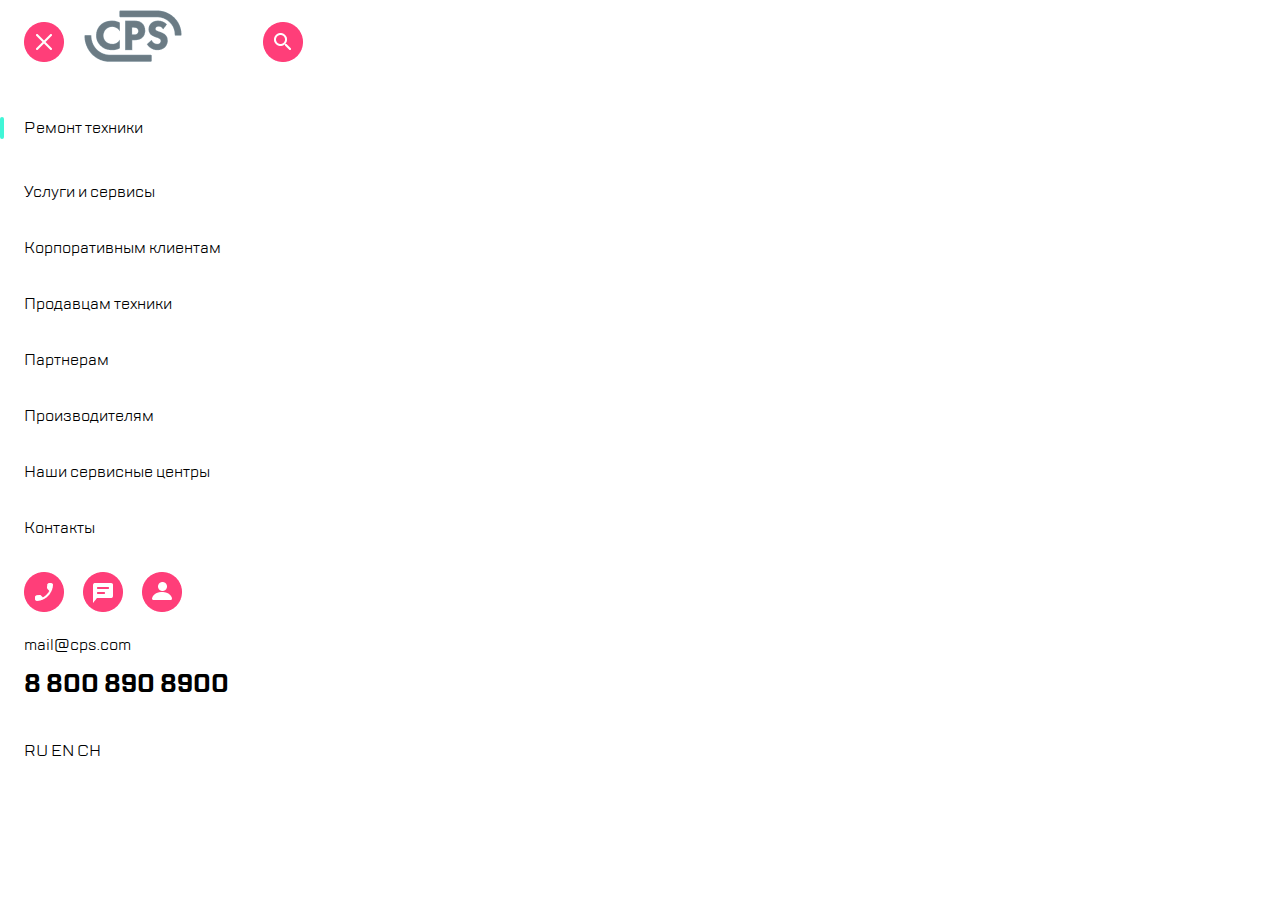
==== commit d0d8692b: "add menu" ====
--- a/index.html
+++ b/index.html
@@ -2,69 +2,49 @@
 <html lang="ru">
 <head>
   <meta charset="UTF-8">
-  <meta content="width=device-width, user-scalable=no, initial-scale=1.0, maximum-scale=1.0, minimum-scale=1.0"
-        name="viewport">
-  <meta content="ie=edge" http-equiv="X-UA-Compatible">
-  <link href="style.css" rel="stylesheet">
-  <meta content="width=device-width, initial-scale=1, maximum-scale=1 " name="viewport">
+  <meta name="viewport"
+        content="width=device-width, user-scalable=no, initial-scale=1.0, maximum-scale=1.0, minimum-scale=1.0">
+  <meta http-equiv="X-UA-Compatible" content="ie=edge">
+  <link rel="stylesheet" href="style-menu.css">
   <title>Document</title>
 </head>
-<body style='overflow-x:hidden;'>
-
+<body>
+<aside class="aside">
 <header class="header">
-  <div class="header-burger"><img alt="меню" src="img/header/burger.png"></div>
-  <div class="header-logo"><img alt="логотип" src="img/header/logo.png"></div>
-
-  <nav class="header-menu">
-    <ul class="header-menu__icon">
-      <li class="header-menu__icon-1">
-        <img alt="иконка телефон" src="img/header/call.png">
-      </li>
-      <li class="header-menu__icon-2">
-        <img alt=" иконка чат" src="img/header/chat.png">
-      </li>
-      <li class="header-menu__icon-3">
-        <img alt=" иконка профиль" src="img/header/profile.png">
-      </li>
-      <li class="header-menu__icon-4">
-        <img alt="иконка оставить заявку" src="img/header/checkstatus.png">
-        <p class="header-menu__icon_active-text">Оставить заявку</p>
-      </li>
-      <li class="header-menu__icon-5">
-        <img alt="иконка ремонт" src="img/header/repair.png">
-        <p class="header-menu__icon_active-text"> Статус ремонта</p>
-      </li>
-    </ul>
-  </nav>
+  <div class="header__icon">
+   <button class="header__icon_button-burger" type="button"><img src="image/burger.png" alt="закрыть меню"></button>
+    <img class="header__icon_logo" src="image/Group.png" alt="логотип">
+    <button class="header__icon_button-search" type="button" > <img src="image/search.png" alt="поиск"></button>
+  </div>
 </header>
-
-<main class="content">
-  <section class="content-menu">
-    <h1> Услуги и сервисы</h1>
-    <ul class="content-menu__item">
-      <li class="content-menu__item-list_1"><a href="#" title="читать подробнее"> Ремонтируемые устройства</a></li>
-      <li class="content-menu__item-list_2"><a href="#">Дополнительные услуги</a></li>
-      <li class="content-menu__item-list_3"><a href="#">Цены на услуги</a></li>
-      <li class="content-menu__item-list_4"><a href="#">Адреса сервисных центров</a></li>
-      <li class="content-menu__item-list_5"><a href="#">Специальные цены</a></li>
-    </ul>
-    <span class="content-menu__item-list_6"><a href="#">Отзывы</a></span>
-  </section>
-
-  <section class="content-about">
-    <div class="content-about__text">
-      <p class="content-about__text_part-one">Мы являемся авторизованным сервисным центром по ремонту техники Dell.
-        Только у нас вы можете отремонтировать свой ноутбук Dell с официальной гарантией производителя.</p>
-      <br>
-      <p class="content-about__text_part-two"> Мы успешно работаем с 1992 года и заслужили репутацию надежного партнера
-        <span class="content-about__text_part-three">,что подтверждает большое количество постоянных клиентов. Мы гордимся тем, что к нам обращаются по рекомендациям и, в свою очередь, советуют нас родным и близким.</span>
-      </p>
-      <p class="content-about__text_continuation"><img alt="указатель вниз" src="img/icon.png">
-        Читать далее</p>
+<nav class="nav">
+  <ul class="nav__menu">
+    <li> <a href="#">Ремонт техники</a></li>
+    <li> <a href="#">Услуги и сервисы</a></li>
+    <li> <a href="#">Корпоративным клиентам</a> </li>
+    <li> <a href="#">Продавцам техники </a></li>
+    <li> <a href="#">Партнерам</a> </li>
+    <li> <a href="#">Производителям</a> </li>
+    <li> <a href="#">Наши сервисные центры</a> </li>
+    <li> <a href="#">Контакты</a> </li>
+  </ul>
+</nav>
+<footer class="footer">
+  <div class="footer-icon">
+   <a href="tel:8 800 890 8900" title="позвонить"><img src="image/call.png" alt="позвонить"></a>
+    <a href="mailto:mail@cps.com" title="написать"><img src="image/chat.png" alt="написать"></a>
+    <a href="#" title="личный кабинет"><img src="image/profile.png" alt="профиль"></a>
+  </div>
+  <div class="footer-info">
+    <div class="footer-info__email">mail@cps.com</div>
+    <div class="footer-info__phone">8 800 890 8900</div>
+    <div class="footer-info__language">
+      <span>RU</span>
+      <span>EN</span>
+       <span>CH</span>
     </div>
-    <div class="content-about__image"><img alt="фото логотипа компании" src="img/bg.png"></div>
-
-  </section>
-</main>
+  </div>
+</footer>
+</aside>
 </body>
-</html>
+</html>--- a/style-menu.css
+++ b/style-menu.css
@@ -0,0 +1,110 @@
+@font-face {
+    font-family: 'Regular';
+    src: url("TTLakes-Regular.ttf");
+}
+
+@font-face {
+    font-family: 'Bold';
+    src: url("TTLakes-Bold.ttf");
+}
+
+* {
+    text-decoration: none;
+    list-style: none;
+    color: black;
+    padding: 0;
+    margin: 0;
+}
+
+body {
+
+    font-family: 'Regular', serif;
+    font-size: 16px;
+
+}
+
+.aside {
+    width: 320px;
+    margin-left: 24px;
+}
+
+button {
+    border: none;
+    cursor: pointer;
+    background-color: white;
+}
+
+.header {
+    height: 106px;
+    padding-top: 10px;
+    padding-right: 10px;
+}
+
+button:hover {
+    transform: scale(90%);
+    opacity: 0.7;
+}
+
+.header__icon_button-burger {
+    margin-right: 17px;
+
+}
+
+.header__icon_logo {
+    padding-right: 78px;
+}
+
+.header__icon_button-search {
+    border-radius: 100%;
+
+}
+
+.nav__menu li {
+    padding-bottom: 32px;
+    line-height: 24px;
+}
+
+.nav__menu a:hover {
+    color: #7E7E82;
+}
+
+.nav__menu li:first-child {
+    margin-left: -24px;
+    height: 32px;
+
+}
+
+.nav__menu li:first-child::before {
+    border-left: 4px solid #41f6d7;
+    border-radius: 5px;
+    height: 32px;
+    content: "";
+    margin-right: 20px;
+
+}
+
+.footer-icon a {
+    padding-right: 16px;
+}
+
+.footer-icon img:hover {
+    transform: scale(90%);
+    opacity: 0.7;
+}
+
+.footer-info {
+    padding-top: 16px;
+    padding-bottom: 32px;
+}
+
+.footer-info__phone {
+    padding-top: 12px;
+    padding-bottom: 40px;
+    font-size: 24px;
+    font-family: 'Bold', serif;
+    line-height: 32px;
+}
+
+.footer-info__language span:hover {
+    color: #7E7E82;
+}